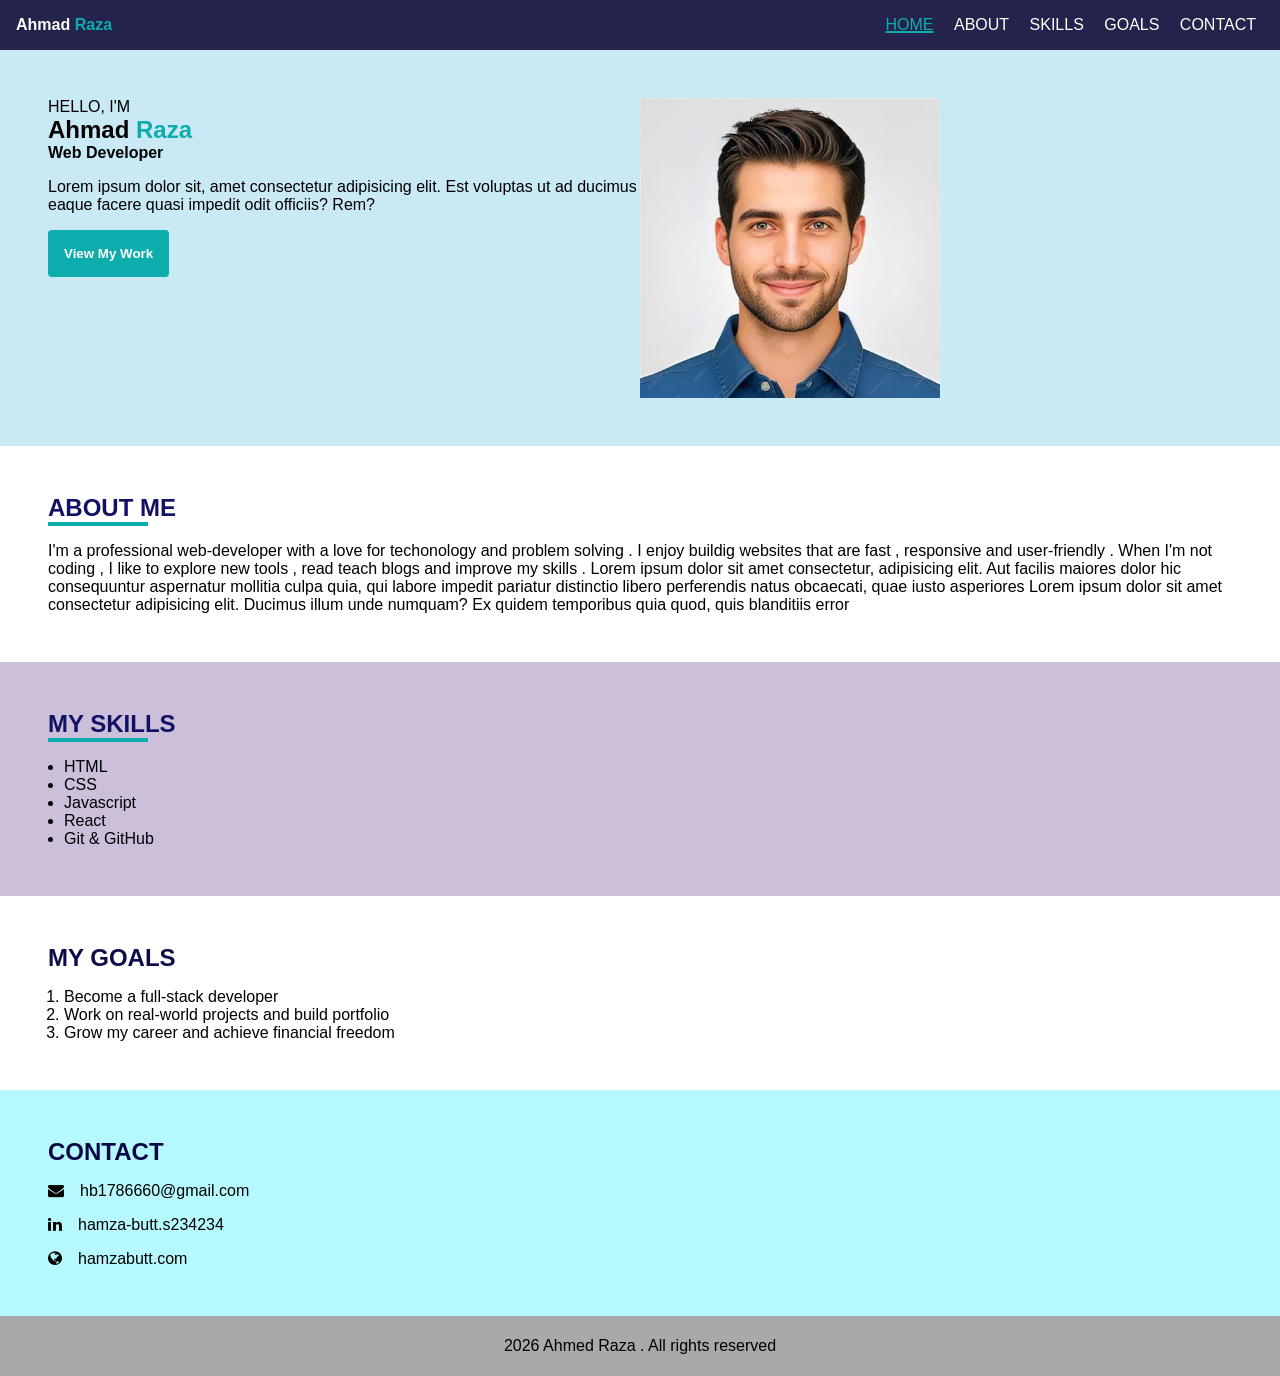
==== index.html @ 0a976233 "mediaqueries complete" ====
<!DOCTYPE html>
<html lang="en">

<head>
    <meta charset="UTF-8">
    <meta name="viewport" content="width=device-width, initial-scale=1.0">
    <title>Portfolio</title>

    <!-- <link rel="stylesheet" a href="style.css"> -->
    <link rel="stylesheet" href="styles.css">
    <link rel="stylesheet" href="section-one.css">
    <link rel="stylesheet" href="section-two.css">
    <link rel="stylesheet" href="section-three.css">
    <link rel="stylesheet" href="https://cdnjs.cloudflare.com/ajax/libs/font-awesome/4.7.0/css/font-awesome.min.css">

</head>

<body>

    <header>
        <!-- LOGO -->
        <div>
            <span id="logo">Ahmad </span> <span class="logo-blue">Raza</span>
        </div>

        <!-- Navigation Links -->
        <nav class="links" id="navbar">
            <a class="firstlink" href="index.html">Home</a>
            <a href="about.html"> About</a>
            <a href="skills.html">Skills</a>
            <a href="goals.html">Goals</a>
            <a href="contact.html">Contact</a>
        </nav>

    </header>

    <main class="home-main">
        <section class="section-one">
            <div class="section-one-left">

                <span>HELLO, I'M</span>
                <h1>Ahmad <span>Raza</span></h1>
                <span class="span-two">Web Developer</span>
                <p>Lorem ipsum dolor sit, amet consectetur adipisicing elit. Est voluptas ut ad ducimus eaque facere
                    quasi impedit odit officiis? Rem?</p>
                <button>View My Work</button>
            </div>

            <div class="section-one-right">
                <img src="ahmadrazalogo.webp" alt="Ahmad Raza Logo" height="300px" width="300px">
            </div>

        </section>


        <section class="section-two">
            <h2 id="about-heading">ABOUT ME</h2>
            <div class="heading-line"></div>
            <p id="about-me">
                I'm a professional web-developer with a love for techonology and problem solving . I enjoy buildig
                websites
                that are fast , responsive and user-friendly . When I'm not coding , I like to explore new tools , read
                teach blogs and improve my skills . Lorem ipsum dolor sit amet consectetur, adipisicing elit. Aut
                facilis
                maiores dolor hic consequuntur aspernatur mollitia culpa quia, qui labore impedit pariatur distinctio
                libero
                perferendis natus obcaecati, quae iusto asperiores Lorem ipsum dolor sit amet consectetur adipisicing
                elit.
                Ducimus illum unde numquam? Ex quidem temporibus quia quod, quis blanditiis error
            </p>

        </section>

        <section class="section-three">
            <h2 id="skills-heading">MY SKILLS</h2>
            <div class="heading-line"></div>
            <div class="my-skills">
                <ul>
                    <li>HTML</li>
                    <li>CSS</li>
                    <li>Javascript</li>
                    <li>React</li>
                    <li>Git & GitHub</li>
                </ul>
            </div>
        </section>

        <style>
            .section-four {
                padding: 3rem;
            }

            .goals-heading {
                color: rgb(12, 12, 70);
            }

            .skills-items {
                padding: 1rem 0 0 1rem;
            }
        </style>
        <section class="section-four">
            <h2 class="goals-heading">MY GOALS</h2>
            <div class="goals-heading-line"> </div>
            <ol class="skills-items">
                <li>Become a full-stack developer</li>
                <li>Work on real-world projects and build portfolio</li>
                <li>Grow my career and achieve financial freedom</li>
            </ol>
        </section>


        <section class="section-five">
            <style>
                .section-five {
                    padding: 3rem;
                    background-color: rgb(181, 249, 255);
                }


                .contact-heading {
                    color: rgb(7, 7, 68);
                }

                .social-links {
                    margin-top: 1rem;
                    list-style: none;
                    display: flex;
                    flex-direction: column;
                    gap: 1rem;
                }

                .social-links a {
                    display: flex;
                    gap: 1rem;
                }

                .social-links span {
                    color: #000000;
                    cursor: pointer;
                }

                .social-links a {
                    color: black;
                    text-decoration: none;
                }
            </style>

            <h2 class="contact-heading">CONTACT</h2>
            <div class="contact-heading-line"></div>

            <ul class="social-links">
                <li>
                    <a href="mailto:hb1786660@gmail.com">
                        <i class="fa fa-envelope"></i>
                        <span class="my-links">hb1786660@gmail.com</span>
                    </a>
                </li>
                <li>

                    <a href="https://linkedin.com/in/hamza-butt">
                        <i class="fa fa-linkedin"></i>
                        <span class="my-links">hamza-butt.s234234</span>
                    </a>
                </li>
                <li>

                    <a href="https://hamzabutt.com">
                        <i class="fa fa-globe"></i>
                        <span class="my-links">hamzabutt.com</span>
                    </a>
                </li>
            </ul>
        </section>
    </main>

    <footer class="home-footer">
        <p class="footer-content">2026 Ahmed Raza . All rights reserved</p>
    </footer>


</body>

</html>
---- styles.css ----
body {
    margin: 0;
    font-family: Arial, Helvetica, 'Gill Sans', 'Gill Sans MT', Calibri, 'Trebuchet MS', 'Lucida Sans', 'Lucida Sans Regular', 'Lucida Grande', 'Lucida Sans Unicode', Geneva, Verdana, sans-serif;
    /* color-one: #0eadad */
    /* color-two: #23234c */
}

* {
    margin: 0;
    padding: 0;
}

header {
    background-color: #23234c;
    padding: 16px;
    display: flex;
    justify-content: space-between;

}

/* header * {
    color: white;
} */

header span {
    color: white;
    font-weight: bold;
}

header div .logo-blue {
    color: #0eadad;
}

header nav a {
    color: white;
    text-decoration: none;
    text-transform: uppercase;
    /* background-color: wheat; */
    padding: 8px;
}


header nav .firstlink {
    color: #0eadad;
    text-decoration: underline;
    text-decoration-thickness: 2px;
}

.heading-line {
    height: 4px;
    width: 100px;
    background-color: #0eadad;
}

.home-footer {
    background-color: darkgray;

    height: 60px;

    display: flex;
    align-items: center;
    justify-content: center;
}

@media screen and (max-width: 426px) {
    header {
        padding: 8px;
    }

    header nav a {
        font-size: 15px;
        padding: 2px;
    }
}
---- section-one.css ----
.section-one {
    background-color: rgb(201, 233, 245);
    padding: 3rem;
    display: flex;
}

.section-one-left {
    width: 50%;

}

.section-one-right {
    width: 50%;
}

.section-one-left span {
    margin-block: 1rem;
}

.section-one-left .span-two {
    color: black;
    font-weight: bold;
}

.section-one-left h1 span {
    color: #0eadad;
}

.section-one-left p {
    margin-block: 1rem;
}

.section-one-left button {
    padding: 1rem;
    background-color: #0eadad;
    border: 0;
    border-radius: 4px;
    font-weight: bold;
    color: white;
}

.section-one-right {
    display: flex;
    align-items: center;
}


@media screen and (max-width: 700px) {
    .section-one-left {
        width: 100%;
    }

    .section-one-right {
        display: none;
    }
}

@media screen and (max-width: 426px) {
    .section-one {
        padding: 1rem;
        flex-direction: column-reverse;
        gap: 1rem;
    }


    .section-one-left button {
        padding: 0.75rem;
    }

    .section-one-right {
        width: 100%;
        display: none;
    }

    .section-one-right img {
        width: 200px;
        height: auto;
    }
}
---- section-two.css ----
.section-two {
      padding: 3rem;
  }

  #about-heading {
      color: rgb(17, 17, 101);
  }

  #about-me {
      padding-top: 1rem;
  }

  @media screen and (max-width: 500px) {
    .section-two {
        padding: 2rem;
    }
    
  }

  @media screen and (max-width: 426px) {
    .section-two {
        padding: 1rem;
    }
  }
---- section-three.css ----
.section-three {
    padding: 3rem;
    background-color: rgb(204, 191, 217);

}

#skills-heading {
    color: rgb(17, 17, 101);
}

.my-skills {
    /* padding: 1rem 1rem 0 1rem; */
    padding: 1rem;
    padding-bottom: 0;
}


  @media screen and (max-width: 500px) {
    .section-three {
        padding: 2rem;
    }
    
  }

  @media screen and (max-width: 426px) {
    .section-three {
        padding: 1rem;
    }
  }
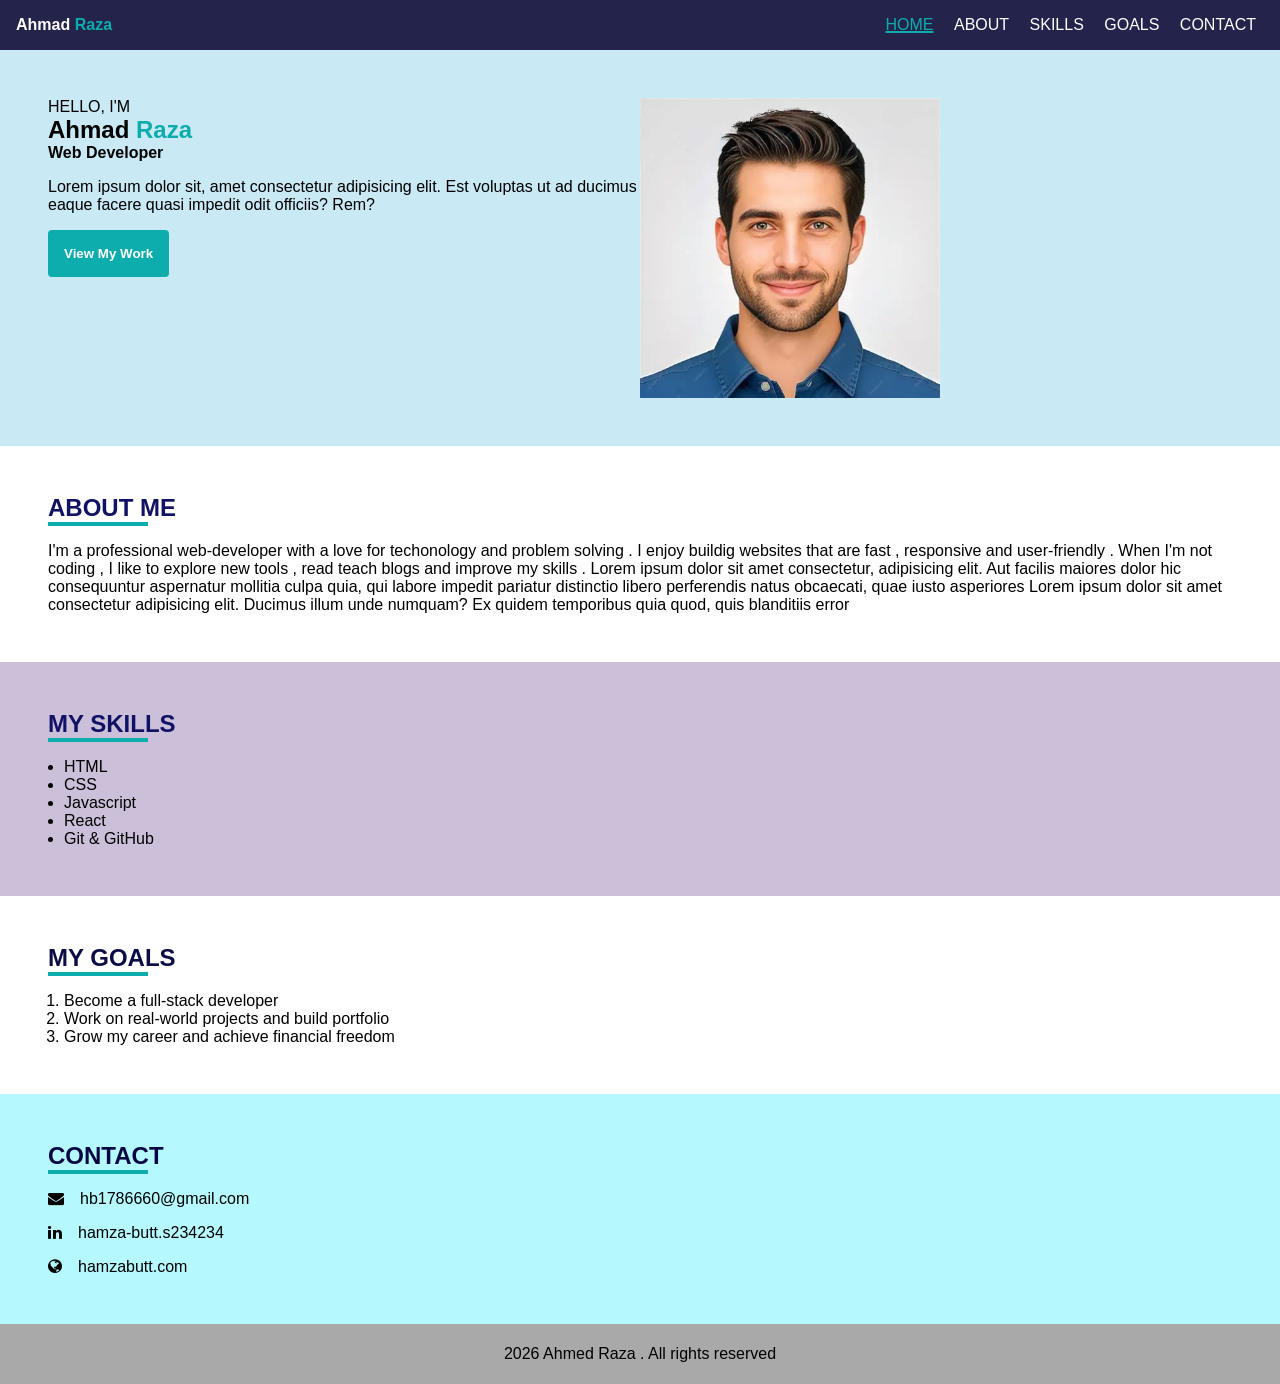
==== commit d5610065: "Update index.html" ====
--- a/index.html
+++ b/index.html
@@ -11,6 +11,10 @@
     <link rel="stylesheet" href="section-one.css">
     <link rel="stylesheet" href="section-two.css">
     <link rel="stylesheet" href="section-three.css">
+    <link rel="stylesheet" href="section-four.css">
+    <link rel="stylesheet" href="section-five.css">
+
+
     <link rel="stylesheet" href="https://cdnjs.cloudflare.com/ajax/libs/font-awesome/4.7.0/css/font-awesome.min.css">
 
 </head>
@@ -86,10 +90,6 @@
         </section>
 
         <style>
-            .section-four {
-                padding: 3rem;
-            }
-
             .goals-heading {
                 color: rgb(12, 12, 70);
             }
@@ -100,7 +100,7 @@
         </style>
         <section class="section-four">
             <h2 class="goals-heading">MY GOALS</h2>
-            <div class="goals-heading-line"> </div>
+            <div class="heading-line"> </div>
             <ol class="skills-items">
                 <li>Become a full-stack developer</li>
                 <li>Work on real-world projects and build portfolio</li>
@@ -112,10 +112,8 @@
         <section class="section-five">
             <style>
                 .section-five {
-                    padding: 3rem;
                     background-color: rgb(181, 249, 255);
                 }
-
 
                 .contact-heading {
                     color: rgb(7, 7, 68);
@@ -146,7 +144,7 @@
             </style>
 
             <h2 class="contact-heading">CONTACT</h2>
-            <div class="contact-heading-line"></div>
+            <div class="heading-line"></div>
 
             <ul class="social-links">
                 <li>
--- a/section-four.css
+++ b/section-four.css
@@ -0,0 +1,17 @@
+  @media screen and (max-width: 500px) {
+    .section-four {
+        padding: 2rem;
+    }
+    
+  }
+
+  @media screen and (max-width: 426px) {
+    .section-four {
+        padding: 1rem;
+    }
+  }
+   @media screen and (min-width: 500px) {
+    .section-four {
+        padding: 3rem;
+    }
+  }
--- a/section-five.css
+++ b/section-five.css
@@ -0,0 +1,17 @@
+  @media screen and (max-width: 500px) {
+    .section-five {
+        padding: 2rem;
+    }
+    
+  }
+
+  @media screen and (max-width: 426px) {
+    .section-five {
+        padding: 1rem;
+    }
+  }
+   @media screen and (min-width: 500px) {
+    .section-five {
+        padding: 3rem;
+    }
+  }
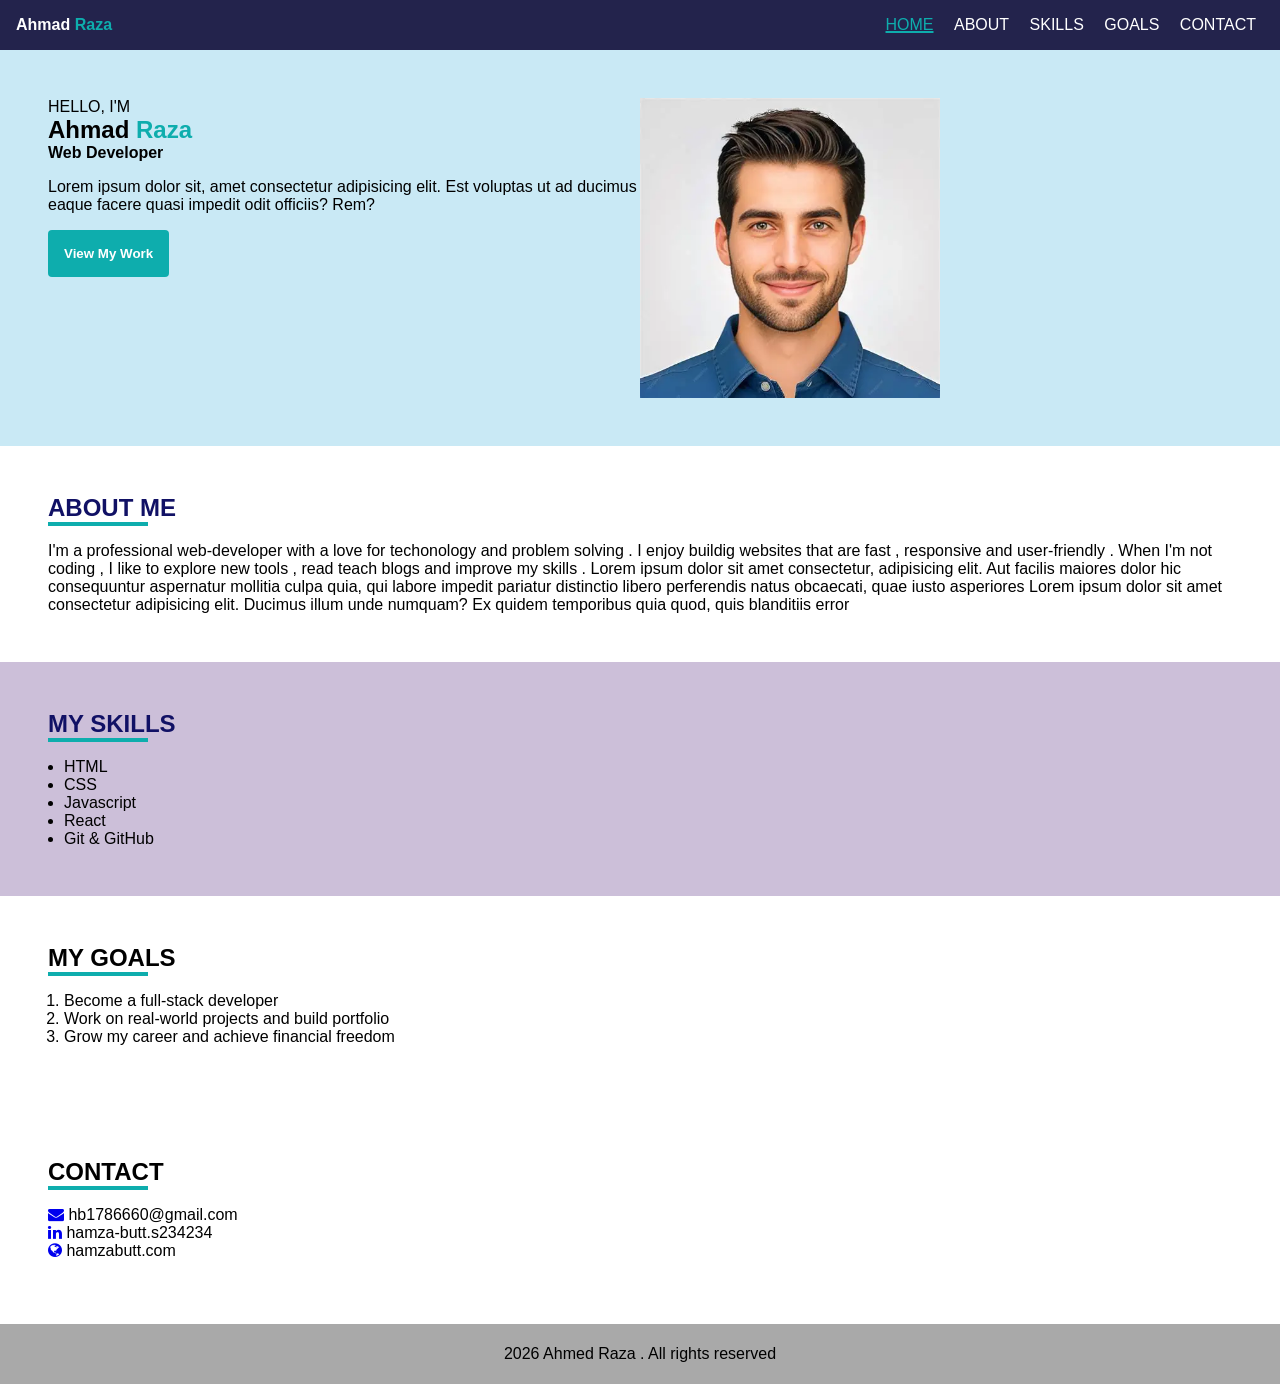
==== commit 5bf7aea3: "media-queries-updated" ====
--- a/index.html
+++ b/index.html
@@ -6,7 +6,6 @@
     <meta name="viewport" content="width=device-width, initial-scale=1.0">
     <title>Portfolio</title>
 
-    <!-- <link rel="stylesheet" a href="style.css"> -->
     <link rel="stylesheet" href="styles.css">
     <link rel="stylesheet" href="section-one.css">
     <link rel="stylesheet" href="section-two.css">
@@ -29,17 +28,16 @@
 
         <!-- Navigation Links -->
         <nav class="links" id="navbar">
-            <a class="firstlink" href="index.html">Home</a>
-            <a href="about.html"> About</a>
-            <a href="skills.html">Skills</a>
-            <a href="goals.html">Goals</a>
-            <a href="contact.html">Contact</a>
+            <a class="firstlink" href="#home">Home</a>
+            <a href="#section-one">About</a>
+            <a href="#section-two">Skills</a>
+            <a href="#section-four">Goals</a>
+            <a href="#section-five">Contact</a>
         </nav>
-
     </header>
 
     <main class="home-main">
-        <section class="section-one">
+        <section class="section-one" id="section-one">
             <div class="section-one-left">
 
                 <span>HELLO, I'M</span>
@@ -57,7 +55,7 @@
         </section>
 
 
-        <section class="section-two">
+        <section class="section-two" id="section-two">
             <h2 id="about-heading">ABOUT ME</h2>
             <div class="heading-line"></div>
             <p id="about-me">
@@ -88,17 +86,7 @@
                 </ul>
             </div>
         </section>
-
-        <style>
-            .goals-heading {
-                color: rgb(12, 12, 70);
-            }
-
-            .skills-items {
-                padding: 1rem 0 0 1rem;
-            }
-        </style>
-        <section class="section-four">
+        <section class="section-four" id="section-four">
             <h2 class="goals-heading">MY GOALS</h2>
             <div class="heading-line"> </div>
             <ol class="skills-items">
@@ -109,40 +97,7 @@
         </section>
 
 
-        <section class="section-five">
-            <style>
-                .section-five {
-                    background-color: rgb(181, 249, 255);
-                }
-
-                .contact-heading {
-                    color: rgb(7, 7, 68);
-                }
-
-                .social-links {
-                    margin-top: 1rem;
-                    list-style: none;
-                    display: flex;
-                    flex-direction: column;
-                    gap: 1rem;
-                }
-
-                .social-links a {
-                    display: flex;
-                    gap: 1rem;
-                }
-
-                .social-links span {
-                    color: #000000;
-                    cursor: pointer;
-                }
-
-                .social-links a {
-                    color: black;
-                    text-decoration: none;
-                }
-            </style>
-
+        <section class="section-five" id="section-five">
             <h2 class="contact-heading">CONTACT</h2>
             <div class="heading-line"></div>
 
@@ -170,12 +125,9 @@
             </ul>
         </section>
     </main>
-
     <footer class="home-footer">
         <p class="footer-content">2026 Ahmed Raza . All rights reserved</p>
     </footer>
-
-
 </body>
 
 </html>
--- a/styles.css
+++ b/styles.css
@@ -54,9 +54,7 @@
 
 .home-footer {
     background-color: darkgray;
-
     height: 60px;
-
     display: flex;
     align-items: center;
     justify-content: center;
--- a/section-one.css
+++ b/section-one.css
@@ -44,7 +44,6 @@
     align-items: center;
 }
 
-
 @media screen and (max-width: 700px) {
     .section-one-left {
         width: 100%;
@@ -58,10 +57,9 @@
 @media screen and (max-width: 426px) {
     .section-one {
         padding: 1rem;
-        flex-direction: column-reverse;
-        gap: 1rem;
+        /* flex-direction: column-reverse; */
+        /* gap: 1rem; */
     }
-
 
     .section-one-left button {
         padding: 0.75rem;
--- a/section-four.css
+++ b/section-four.css
@@ -1,4 +1,8 @@
-  @media screen and (max-width: 500px) {
+.section-four .skills-items {
+  padding: 1rem;
+}
+
+@media screen and (max-width: 500px) {
     .section-four {
         padding: 2rem;
     }
@@ -9,6 +13,7 @@
     .section-four {
         padding: 1rem;
     }
+    
   }
    @media screen and (min-width: 500px) {
     .section-four {
--- a/section-five.css
+++ b/section-five.css
@@ -1,17 +1,32 @@
-  @media screen and (max-width: 500px) {
-    .section-five {
-        padding: 2rem;
-    }
-    
+.section-five .social-links {
+  /* padding: 1rem; */
+  padding-block: 1rem;
+  list-style: none;
+}
+
+
+.section-five .social-links a {
+  text-decoration: none;
+}
+
+.section-five .social-links a span {
+  color: black;
+}
+
+@media screen and (max-width: 500px) {
+  .section-five {
+    padding: 2rem;
   }
+}
 
-  @media screen and (max-width: 426px) {
-    .section-five {
-        padding: 1rem;
-    }
+@media screen and (max-width: 426px) {
+  .section-five {
+    padding: 1rem;
   }
-   @media screen and (min-width: 500px) {
-    .section-five {
-        padding: 3rem;
-    }
-  }+}
+
+@media screen and (min-width: 500px) {
+  .section-five {
+    padding: 3rem;
+  }
+}
